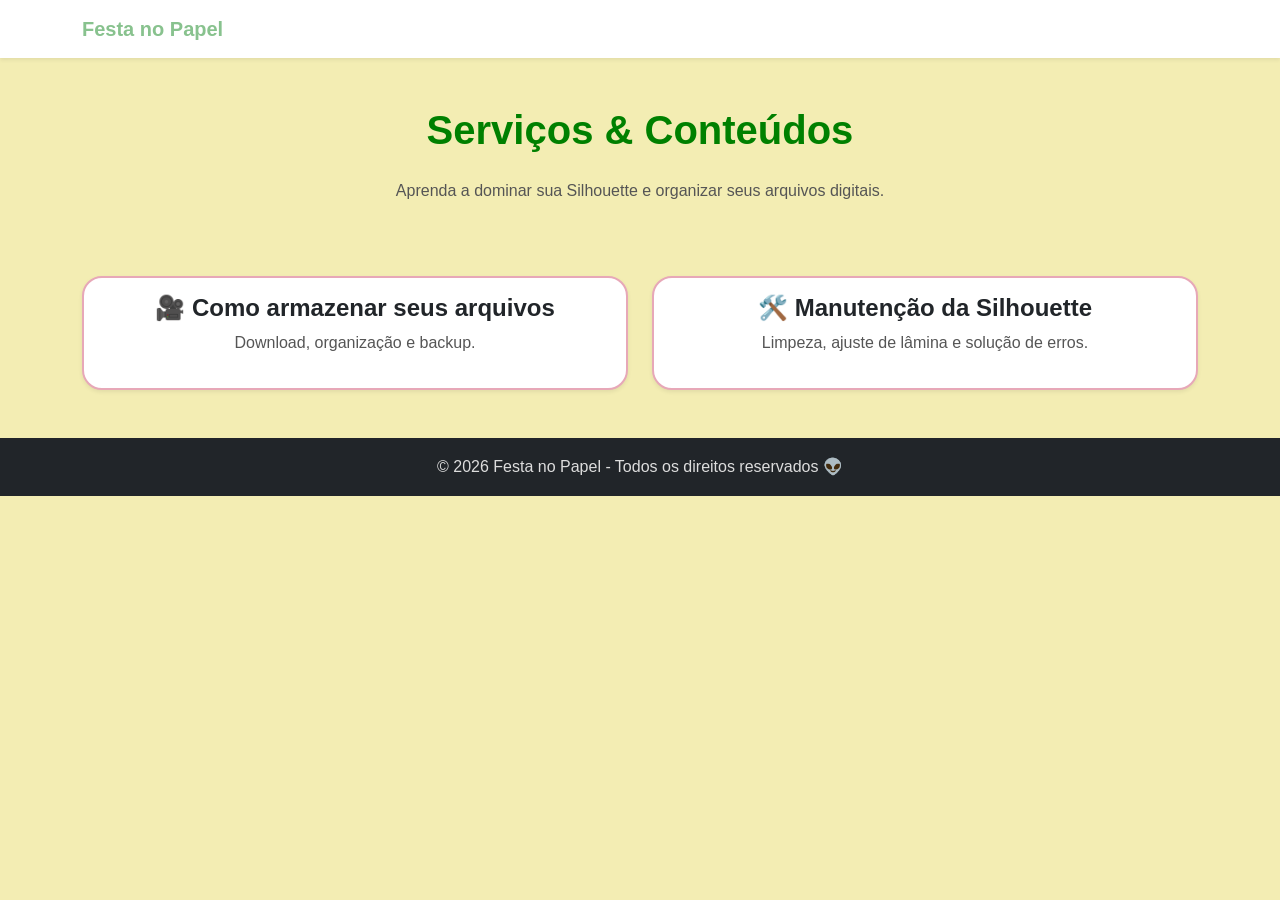
==== servicos.html @ 8022e6b0 "Initial commit" ====
<!DOCTYPE html>
<html lang="pt-BR">

<head>
  <meta charset="UTF-8">
  <title>Serviços | Festa no Papel</title>
  <meta name="viewport" content="width=device-width, initial-scale=1">
  <link href="https://cdn.jsdelivr.net/npm/bootstrap@5.3.2/dist/css/bootstrap.min.css" rel="stylesheet">
  <link rel="stylesheet" href="./assets/css/style.css">
</head>

<body>

  <!-- NAV -->
  <nav class="navbar navbar-expand-lg navbar-light bg-white shadow-sm">
    <div class="container">
      <a class="navbar-brand fw-bold" href="teste.html">Festa no Papel</a>
    </div>
  </nav>

  <!-- SERVIÇOS -->
  <section class="py-5 text-center">
    <div class="container">
      <h1 class="mb-4">Serviços & Conteúdos</h1>
      <p>Aprenda a dominar sua Silhouette e organizar seus arquivos digitais.</p>

      <div class="row mt-5 g-4">

        <!-- CARD 1 -->
        <div class="col-md-6">
          <div class="card shadow-sm video-card"
               data-video="https://www.youtube.com/embed/Uq5e291QdZ0"
               data-bs-toggle="modal"
               data-bs-target="#videoModal"
               style="cursor:pointer;">
            <div class="card-body">
              <h4>🎥 Como armazenar seus arquivos</h4>
              <p>Download, organização e backup.</p>
            </div>
          </div>
        </div>

        <!-- CARD 2 -->
        <div class="col-md-6">
          <div class="card shadow-sm video-card"
               data-video="https://www.youtube.com/embed/FCqsSV4r5v0"
               data-bs-toggle="modal"
               data-bs-target="#videoModal"
               style="cursor:pointer;">
            <div class="card-body">
              <h4>🛠️ Manutenção da Silhouette</h4>
              <p>Limpeza, ajuste de lâmina e solução de erros.</p>
            </div>
          </div>
        </div>

      </div>
    </div>
  </section>

  <!-- MODAL -->
  <div class="modal fade" id="videoModal" tabindex="-1">
    <div class="modal-dialog modal-lg modal-dialog-centered">
      <div class="modal-content">
        <div class="modal-header">
          <h5 class="modal-title">Vídeo Aula</h5>
          <button type="button" class="btn-close" data-bs-dismiss="modal"></button>
        </div>
        <div class="modal-body">
          <div class="ratio ratio-16x9">
            <iframe id="modalVideo"
                    src=""
                    allow="accelerometer; autoplay; clipboard-write; encrypted-media; gyroscope; picture-in-picture"
                    allowfullscreen>
            </iframe>
          </div>
        </div>
      </div>
    </div>
  </div>

  <!-- FOOTER -->
  <footer class="bg-dark text-white text-center py-3">
    <p class="mb-0">© 2026 Festa no Papel - Todos os direitos reservados 👽</p>
  </footer>

  <script src="./assets/js/scriptServico.js"></script>
  <!-- Bootstrap JS -->
  <script src="https://cdn.jsdelivr.net/npm/bootstrap@5.3.2/dist/js/bootstrap.bundle.min.js"></script>

  
 
</body>
</html>
---- assets/css/style.css ----
/* =====================
   RESET & BASE
===================== */
* {
  margin: 0;
  padding: 0;
  box-sizing: border-box;
}

body {
  font-family: 'Poppins', sans-serif;
  background-color: #F3EDB3;
  /* amarelo claro do logo */
  color: #2A2A2A;
  line-height: 1.6;
}

h1,
h2 {
  color: #008000
  /* verde menta do logo */
}

section {
  padding: 80px 0;
}

h1,
h2,
h3,
h4,
h5 {
  font-weight: 600;
}

p {
  color: #555;
}

/* =====================
   NAVBAR
===================== */
.navbar {
  background: #F3EDB3;
}

.navbar-brand {
  color: #88C28E !important;
  font-weight: 700;
}

.nav-link:hover {
  color: #B79AD6 !important;
}

/* =====================
   BOTÕES   */
.btn-primary-custom {
  background-color: #88C28E;
  border: none;
  color: white;
  border-radius: 30px;
  padding: 10px 25px;
  transition: 0.3s;
}

.btn-primary-custom:hover {
  background-color: #B79AD6;
  transform: translateY(-2px);
}

/* =====================
   HERO
===================== */

.hero {
  min-height: 70vh;
  background: linear-gradient(rgba(0,0,0,0.45), rgba(0,0,0,0.45)),
              url("../img/banners/mesa.webp");
  background-size: cover;
  background-position: center;
  display: flex;
  align-items: center;
  justify-content: center;
  text-align: center;
  color: white;
  padding: 0 20px;
}

.hero-content h1 {
  font-size: 3rem;
  font-weight: 600;
  margin-bottom: 20px;
}

.hero-content p {
  font-size: 1.2rem;
  margin-bottom: 30px;
  opacity: 0.9;
}

.btn-hero {
  display: inline-block;
  padding: 14px 40px;
  background: white;
  color: #333;
  text-decoration: none;
  border-radius: 50px;
  font-weight: 500;
  transition: 0.3s ease;
}

.btn-hero:hover {
  background: #f2f2f2;
  transform: translateY(-3px);
}


html {
  scroll-behavior: smooth;
}

/* =====================
   CATEGORIAS
===================== */
.categorias .card {
  border: none;
  border-radius: 15px;
  transition: 0.3s;
  background: #fff;
}

.categorias .card:hover {
  transform: translateY(-5px);
  box-shadow: 0 10px 25px rgba(0, 0, 0, 0.08);
}

/* =====================
   PRODUTOS
===================== */

.produto-card {
  border-radius: 16px;
  transition: all 0.3s ease;
  overflow: hidden;
}

.produto-card:hover {
  transform: translateY(-6px);
  box-shadow: 0 15px 35px rgba(0, 0, 0, 0.1);
}

.img-wrapper {
  height: 220px;
  overflow: hidden;
}

.img-wrapper img {
  width: 100%;
  height: 100%;
  object-fit: cover;
  transition: transform 0.4s ease;
}

.produto-card:hover img {
  transform: scale(1.08);
}

.preco {
  font-size: 1.3rem;
  font-weight: bold;
  color: #198754;
}

/* CARDS */
.card {
  border-radius: 20px;
  border: 2px solid #E7A8B8;
  /* rosa delicado */
}

.card:hover {
  transform: translateY(-5px);
  box-shadow: 0 15px 25px rgba(0, 0, 0, 0.08);
}

/* =====================
   CARROSSEL PRODUTOS
===================== */

/* Botões */
.carrossel-btn {
  background: #88C28E;
  border: none;
  color: white;
  font-size: 22px;
  width: 40px;
  height: 40px;
  border-radius: 50%;
  cursor: pointer;
  transition: 0.3s;
  z-index: 2;
}

.carrossel-container {
  position: relative;
  display: flex;
  align-items: center;
}

.carrossel-produtos {
  display: flex;
  gap: 20px;
  overflow-x: auto;
  scroll-behavior: smooth;

  /* SNAP PERFEITO */
  scroll-snap-type: x mandatory;
  padding: 20px 0;
}

.carrossel-produtos::-webkit-scrollbar {
  display: none;
}

/* CARD TAMANHO FIXO */
.carrossel-produtos > div {
  flex: 0 0 280px; /* largura fixa */
  scroll-snap-align: start;
}

/* Ajuste da imagem */
.img-wrapper {
  width: 100%;
  height: 280px; /* mesma proporção do card */
  overflow: hidden;
}

.img-wrapper img {
  width: 100%;
  height: 100%;
  object-fit: cover;
}
/* ================= COMO FUNCIONA ================= */

#como-funciona {
    text-align: center;
}

#como-funciona h2 {
    font-weight: 700;
    margin-bottom: 15px;
}

#como-funciona > p,
#como-funciona .text-muted {
    max-width: 700px;
    margin: 0 auto;
    text-align: center;
}

#como-funciona .mt-5 {
    text-align: center;
}

#como-funciona .btn {
    display: inline-block;
    padding: 12px 40px;
    font-weight: 600;
    border-radius: 30px;
    transition: 0.3s ease;
}

#como-funciona .btn:hover {
    transform: translateY(-3px);
    box-shadow: 0 8px 20px rgba(0,0,0,0.15);
}
.como-funciona h5 {
  margin-top: 20px;
  font-weight: 600;
}

/* =====================
   CLUBE
===================== */

.clube {
  background: #B79AD6;
  /* lilás do logo */
  color: white;
}

.clube h2 {
   font-size: 2.2rem;
}

.clube .btn-light {
  border-radius: 30px;
  padding: 10px 30px;
  font-weight: 500;
}

/* =====================
   DEPOIMENTOS
===================== */
.depoimentos .card {
  border: none;
  border-radius: 15px;
  padding: 20px;
  background: #fff;
  box-shadow: 0 5px 20px rgba(0, 0, 0, 0.05);
}

/* =====================
   FOOTER
===================== */
footer {
  background: #2A2A2A;
}

footer p,
footer small {
  color: #ddd;
}

/* =====================
   RESPONSIVIDADE
===================== */
@media (max-width: 768px) {
  .hero {
    text-align: center;
  }

  .hero h1 {
    font-size: 2.2rem;
  }
}

.carousel-control-prev,
.carousel-control-next {
  width: 5%;
}

.carousel-item {
  transition: transform 0.6s ease-in-out;
}

/* ANIMAÇÃO DOS BOTOES - efeito magnetic + glow */
.btn-premium {
  background: linear-gradient(135deg, #88C28E, #B79AD6);
  border: none;
  color: white;
  padding: 12px 28px;
  border-radius: 40px;
  font-weight: 600;
  transition: all 0.3s ease;
  position: relative;
  overflow: hidden;
}

.btn-premium:hover {
  transform: translateY(-3px) scale(1.05);
  box-shadow: 0 10px 25px rgba(183, 154, 214, 0.4);
}

#assinatura {
  color: white;
}

#assinatura h2 {
  font-size: 2.2rem;
}

#assinatura .card {
  border-radius: 20px;
}

#assinatura .btn-success {
  border-radius: 30px;
  font-weight: 600;
}

/* ANIMAÇÃO DO CARRINHO */
.animar {
  animation: pulseGlow 0.4s ease;
}

@keyframes pulseGlow {
  0% {
    box-shadow: 0 0 0 rgba(255, 0, 0, 0);
  }

  50% {
    box-shadow: 0 0 10px rgba(255, 0, 0, 0.8);
  }

  100% {
    box-shadow: 0 0 0 rgba(255, 0, 0, 0);
  }
}
/* ================= CONTATO PROFISSIONAL ================= */

#contato h2 {
    font-weight: 700;
}

#contato .card {
    border-radius: 12px;
}

.map-responsive {
    overflow: hidden;
    border-radius: 12px;
}

.map-responsive iframe {
    width: 100%;
    height: 350px;
    border: 0;
}

/* Responsividade extra */
@media (max-width: 768px) {
    .map-responsive iframe {
        height: 280px;
    }
}
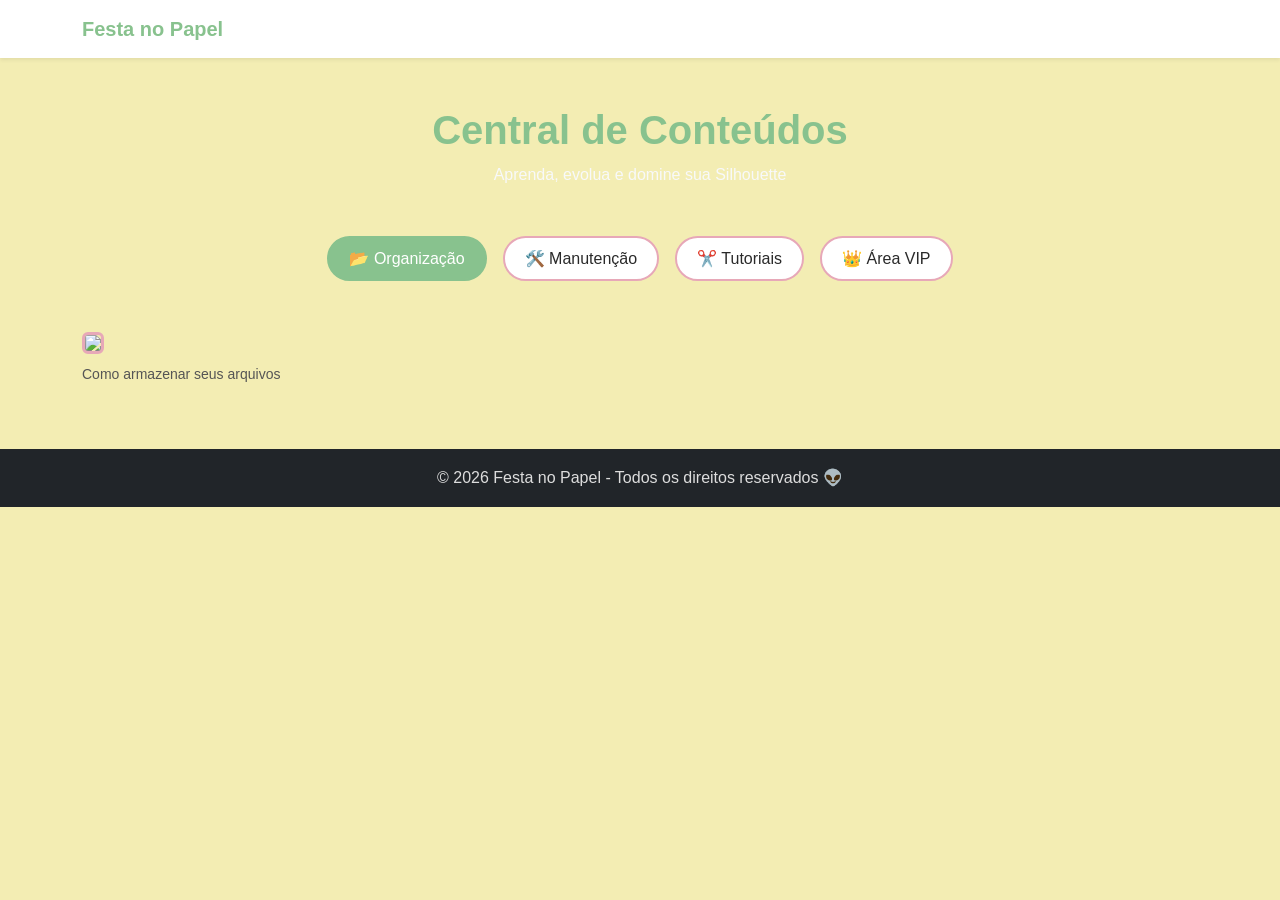
==== commit c2b11286: "ajustes ajustes em aula" ====
--- a/servicos.html
+++ b/servicos.html
@@ -14,45 +14,116 @@
   <!-- NAV -->
   <nav class="navbar navbar-expand-lg navbar-light bg-white shadow-sm">
     <div class="container">
-      <a class="navbar-brand fw-bold" href="teste.html">Festa no Papel</a>
+      <a class="navbar-brand fw-bold" href="index.html">Festa no Papel</a>
     </div>
   </nav>
 
-  <!-- SERVIÇOS -->
-  <section class="py-5 text-center">
-    <div class="container">
-      <h1 class="mb-4">Serviços & Conteúdos</h1>
-      <p>Aprenda a dominar sua Silhouette e organizar seus arquivos digitais.</p>
+<!-- ================= SERVIÇOS NETFLIX STYLE ================= -->
+<section class="py-5" id="servicos">
+  <div class="container">
 
-      <div class="row mt-5 g-4">
+    <div class="text-center mb-5">
+      <h1>Central de Conteúdos</h1>
+      <p class="text-light">Aprenda, evolua e domine sua Silhouette</p>
+    </div>
 
-        <!-- CARD 1 -->
-        <div class="col-md-6">
-          <div class="card shadow-sm video-card"
-               data-video="https://www.youtube.com/embed/Uq5e291QdZ0"
-               data-bs-toggle="modal"
-               data-bs-target="#videoModal"
-               style="cursor:pointer;">
-            <div class="card-body">
-              <h4>🎥 Como armazenar seus arquivos</h4>
-              <p>Download, organização e backup.</p>
+    <!-- ABAS -->
+   <ul class="nav nav-pills justify-content-center mb-5 abas-servicos">
+      <li class="nav-item">
+        <button class="nav-link active" data-bs-toggle="pill" data-bs-target="#organizacao">
+          📂 Organização
+        </button>
+      </li>
+      <li class="nav-item">
+        <button class="nav-link" data-bs-toggle="pill" data-bs-target="#manutencao">
+          🛠️ Manutenção
+        </button>
+      </li>
+      <li class="nav-item">
+        <button class="nav-link" data-bs-toggle="pill" data-bs-target="#tutoriais">
+          ✂️ Tutoriais
+        </button>
+      </li>
+      <li class="nav-item">
+        <button class="nav-link" data-bs-toggle="pill" data-bs-target="#vip">
+          👑 Área VIP
+        </button>
+      </li>
+    </ul>
+
+    <div class="tab-content">
+
+      <!-- ================= ORGANIZAÇÃO ================= -->
+      <div class="tab-pane fade show active" id="organizacao">
+        <div class="row g-4">
+
+          <div class="col-md-3">
+            <div class="video-card-netflix"
+                 data-video="https://www.youtube.com/embed/Uq5e291QdZ0"
+                 data-bs-toggle="modal"
+                 data-bs-target="#videoModal">
+              <img src="https://img.youtube.com/vi/Uq5e291QdZ0/hqdefault.jpg" class="img-fluid rounded">
+              <p class="mt-2">Como armazenar seus arquivos</p>
             </div>
           </div>
+
+        </div>
+      </div>
+
+      <!-- ================= MANUTENÇÃO ================= -->
+      <div class="tab-pane fade" id="manutencao">
+        <div class="row g-4">
+
+          <div class="col-md-3">
+            <div class="video-card-netflix"
+                 data-video="https://www.youtube.com/embed/FCqsSV4r5v0"
+                 data-bs-toggle="modal"
+                 data-bs-target="#videoModal">
+              <img src="https://img.youtube.com/vi/FCqsSV4r5v0/hqdefault.jpg" class="img-fluid rounded">
+              <p class="mt-2">Manutenção da Silhouette</p>
+            </div>
+          </div>
+
+        </div>
+      </div>
+
+      <!-- ================= TUTORIAIS ================= -->
+      <div class="tab-pane fade" id="tutoriais">
+        <div class="row g-4">
+
+          <div class="col-md-3">
+            <div class="video-card-netflix"
+                 data-video="https://www.youtube.com/embed/pWFKRgR0Aag"
+                 data-bs-toggle="modal"
+                 data-bs-target="#videoModal">
+              <img src="https://img.youtube.com/vi/pWFKRgR0Aag/hqdefault.jpg" class="img-fluid rounded">
+              <p class="mt-2">Como usar o Cameo 5</p>
+            </div>
+          </div>
+
+        </div>
+      </div>
+
+      <!-- ================= ÁREA VIP ================= -->
+      <div class="tab-pane fade" id="vip">
+        <div class="row g-4" id="areaVipConteudo">
+
+          <!-- Conteúdo liberado via JS -->
+
         </div>
 
-        <!-- CARD 2 -->
-        <div class="col-md-6">
-          <div class="card shadow-sm video-card"
-               data-video="https://www.youtube.com/embed/FCqsSV4r5v0"
-               data-bs-toggle="modal"
-               data-bs-target="#videoModal"
-               style="cursor:pointer;">
-            <div class="card-body">
-              <h4>🛠️ Manutenção da Silhouette</h4>
-              <p>Limpeza, ajuste de lâmina e solução de erros.</p>
-            </div>
-          </div>
+        <div id="bloqueioVip" class="text-center py-5">
+          <h4>🔒 Conteúdo exclusivo para assinantes</h4>
+          <p>Assine o Clube Festa no Papel para desbloquear.</p>
         </div>
+
+      </div>
+
+    </div>
+  </div>
+</section>
+        
+
 
       </div>
     </div>
@@ -68,10 +139,9 @@
         </div>
         <div class="modal-body">
           <div class="ratio ratio-16x9">
-            <iframe id="modalVideo"
-                    src=""
-                    allow="accelerometer; autoplay; clipboard-write; encrypted-media; gyroscope; picture-in-picture"
-                    allowfullscreen>
+            <iframe id="modalVideo" src=""
+              allow="accelerometer; autoplay; clipboard-write; encrypted-media; gyroscope; picture-in-picture"
+              allowfullscreen>
             </iframe>
           </div>
         </div>
@@ -88,7 +158,8 @@
   <!-- Bootstrap JS -->
   <script src="https://cdn.jsdelivr.net/npm/bootstrap@5.3.2/dist/js/bootstrap.bundle.min.js"></script>
 
-  
- 
+
+
 </body>
+
 </html>
--- a/assets/css/style.css
+++ b/assets/css/style.css
@@ -424,4 +424,77 @@
     .map-responsive iframe {
         height: 280px;
     }
+}
+
+/* css dos serviços */
+
+
+#servicos {
+  background-color: #F3EDB3; /* mesmo fundo do site */
+}
+
+#servicos h1 {
+  color: #88C28E;
+  font-weight: 700;
+}
+
+#servicos p {
+  color: #555;
+}
+
+/* ABAS */
+.abas-servicos .nav-link {
+  background: white;
+  color: #2A2A2A;
+  border-radius: 30px;
+  margin: 0 8px;
+  padding: 8px 20px;
+  border: 2px solid #E7A8B8;
+  transition: 0.3s;
+}
+
+.abas-servicos .nav-link.active {
+  background: #88C28E;
+  color: white;
+  border-color: #88C28E;
+}
+
+.abas-servicos .nav-link:hover {
+  background: #B79AD6;
+  color: white;
+  border-color: #B79AD6;
+}
+
+/* CARDS NETFLIX AJUSTADOS */
+.video-card-netflix {
+  cursor: pointer;
+  transition: 0.3s;
+}
+
+.video-card-netflix img {
+  border-radius: 16px;
+  border: 3px solid #E7A8B8;
+}
+
+.video-card-netflix:hover {
+  transform: translateY(-6px);
+}
+
+.video-card-netflix p {
+  font-size: 14px;
+  color: #2A2A2A;
+  font-weight: 500;
+  margin-top: 8px;
+}
+
+/* ÁREA VIP */
+#vip h4 {
+  color: #B79AD6;
+  font-weight: 700;
+}
+
+#bloqueioVip {
+  background: white;
+  border-radius: 20px;
+  border: 2px dashed #B79AD6;
 }
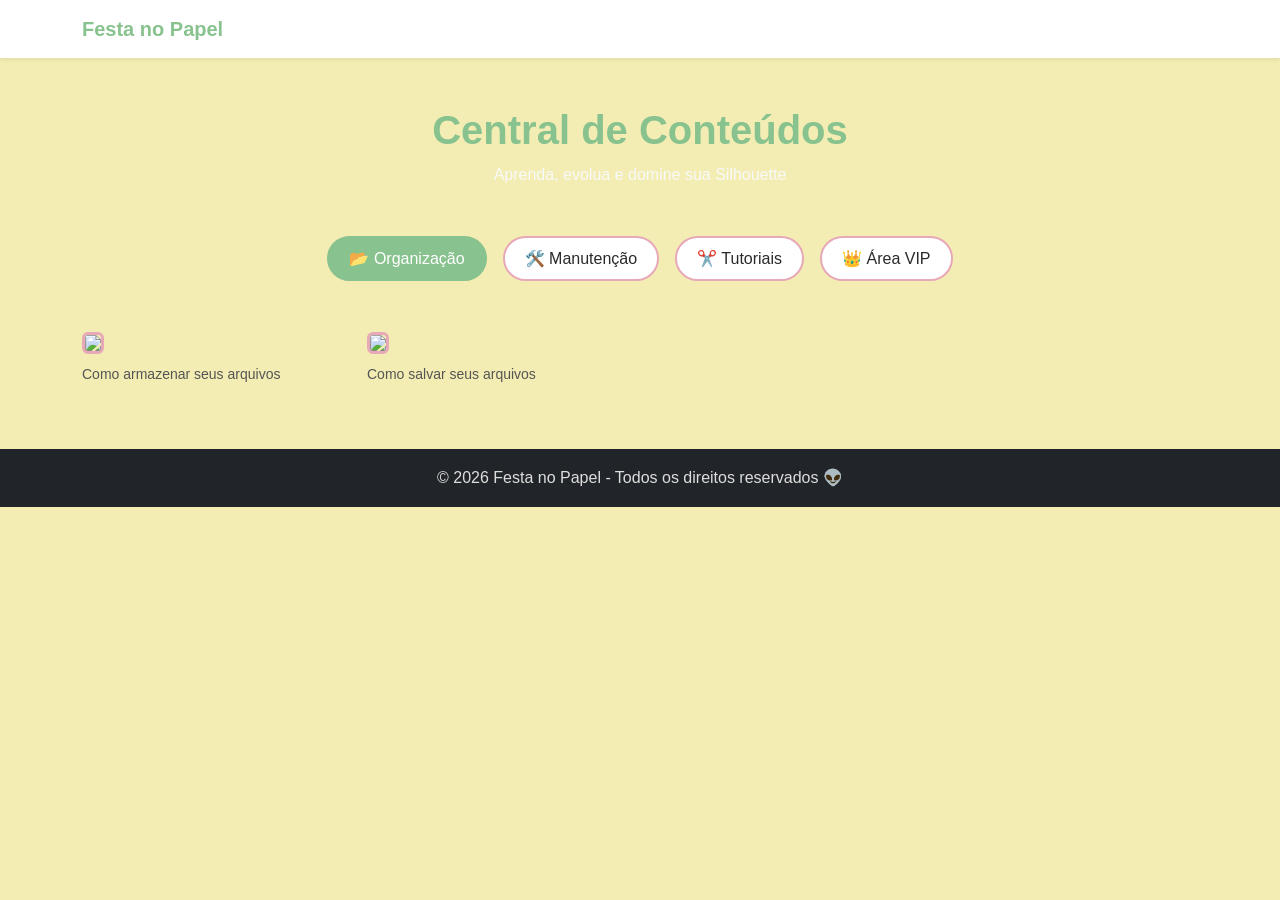
==== commit 48d271d1: ". ." ====
--- a/servicos.html
+++ b/servicos.html
@@ -18,115 +18,141 @@
     </div>
   </nav>
 
-<!-- ================= SERVIÇOS NETFLIX STYLE ================= -->
-<section class="py-5" id="servicos">
-  <div class="container">
+  <!-- ================= SERVIÇOS NETFLIX STYLE ================= -->
+  <section class="py-5" id="servicos">
+    <div class="container">
 
-    <div class="text-center mb-5">
-      <h1>Central de Conteúdos</h1>
-      <p class="text-light">Aprenda, evolua e domine sua Silhouette</p>
-    </div>
+      <div class="text-center mb-5">
+        <h1>Central de Conteúdos</h1>
+        <p class="text-light">Aprenda, evolua e domine sua Silhouette</p>
+      </div>
 
-    <!-- ABAS -->
-   <ul class="nav nav-pills justify-content-center mb-5 abas-servicos">
-      <li class="nav-item">
-        <button class="nav-link active" data-bs-toggle="pill" data-bs-target="#organizacao">
-          📂 Organização
-        </button>
-      </li>
-      <li class="nav-item">
-        <button class="nav-link" data-bs-toggle="pill" data-bs-target="#manutencao">
-          🛠️ Manutenção
-        </button>
-      </li>
-      <li class="nav-item">
-        <button class="nav-link" data-bs-toggle="pill" data-bs-target="#tutoriais">
-          ✂️ Tutoriais
-        </button>
-      </li>
-      <li class="nav-item">
-        <button class="nav-link" data-bs-toggle="pill" data-bs-target="#vip">
-          👑 Área VIP
-        </button>
-      </li>
-    </ul>
+      <!-- ABAS -->
+      <ul class="nav nav-pills justify-content-center mb-5 abas-servicos">
+        <li class="nav-item">
+          <button class="nav-link active" data-bs-toggle="pill" data-bs-target="#organizacao">
+            📂 Organização
+          </button>
+        </li>
+        <li class="nav-item">
+          <button class="nav-link" data-bs-toggle="pill" data-bs-target="#manutencao">
+            🛠️ Manutenção
+          </button>
+        </li>
+        <li class="nav-item">
+          <button class="nav-link" data-bs-toggle="pill" data-bs-target="#tutoriais">
+            ✂️ Tutoriais
+          </button>
+        </li>
+        <li class="nav-item">
+          <button class="nav-link" data-bs-toggle="pill" data-bs-target="#vip">
+            👑 Área VIP
+          </button>
+        </li>
+      </ul>
 
-    <div class="tab-content">
+      <div class="tab-content">
 
-      <!-- ================= ORGANIZAÇÃO ================= -->
-      <div class="tab-pane fade show active" id="organizacao">
-        <div class="row g-4">
+        <!-- ================= ORGANIZAÇÃO ================= -->
+        <div class="tab-pane fade show active" id="organizacao">
+          <div class="row g-4">
 
-          <div class="col-md-3">
-            <div class="video-card-netflix"
-                 data-video="https://www.youtube.com/embed/Uq5e291QdZ0"
-                 data-bs-toggle="modal"
-                 data-bs-target="#videoModal">
-              <img src="https://img.youtube.com/vi/Uq5e291QdZ0/hqdefault.jpg" class="img-fluid rounded">
-              <p class="mt-2">Como armazenar seus arquivos</p>
+            <div class="col-md-3">
+              <div class="video-card-netflix" data-video="https://www.youtube.com/embed/Uq5e291QdZ0"
+                data-bs-toggle="modal" data-bs-target="#videoModal">
+                <img src="https://img.youtube.com/vi/Uq5e291QdZ0/hqdefault.jpg" class="img-fluid rounded">
+                <p class="mt-2">Como armazenar seus arquivos</p>
+              </div>
             </div>
+
+            <div class="col-md-3">
+              <div class="video-card-netflix"
+                data-video="https://www.youtube.com/embed/WOM8wUYQ2Bs?si=orEmeEIfYVTPL94e0" data-bs-toggle="modal"
+                data-bs-target="#videoModal">
+                <img src="https://img.youtube.com/vi/WOM8wUYQ2Bs/hqdefault.jpg" class="img-fluid rounded">
+                <p class="mt-2">Como salvar seus arquivos</p>
+              </div>
+            </div>
+
+          </div>
+        </div>
+
+        <!-- ================= MANUTENÇÃO ================= -->
+        <div class="tab-pane fade" id="manutencao">
+          <div class="row g-4">
+
+            <div class="col-md-3">
+              <div class="video-card-netflix" data-video="https://www.youtube.com/embed/FCqsSV4r5v0"
+                data-bs-toggle="modal" data-bs-target="#videoModal">
+                <img src="https://img.youtube.com/vi/FCqsSV4r5v0/hqdefault.jpg" class="img-fluid rounded">
+                <p class="mt-2">Manutenção da Silhouette</p>
+              </div>
+            </div>
+
+            <div class="col-md-3">
+              <div class="video-card-netflix"
+                data-video="https://www.youtube.com/embed//9agI06FgJyI?si=nc7P9aZQZ2fVP5KL" data-bs-toggle="modal"
+                data-bs-target="#videoModal">
+
+                <img src="https://img.youtube.com/vi/9agI06FgJyI/hqdefault.jpg" class="img-fluid rounded">
+
+                <p class="mt-2">Manutenção Preventiva da Silhouette</p>
+              </div>
+            </div>
+
+          </div>
+        </div>
+
+        <!-- ================= TUTORIAIS ================= -->
+        <div class="tab-pane fade" id="tutoriais">
+          <div class="row g-4">
+
+            <div class="col-md-3">
+              <div class="video-card-netflix" data-video="https://www.youtube.com/embed/pWFKRgR0Aag"
+                data-bs-toggle="modal" data-bs-target="#videoModal">
+                <img src="https://img.youtube.com/vi/pWFKRgR0Aag/hqdefault.jpg" class="img-fluid rounded">
+                <p class="mt-2">Como usar o Cameo 5</p>
+              </div>
+            </div>
+
+            <div class="col-md-3">
+              <div class="video-card-netflix"
+                data-video="https://www.youtube.com/embed//9xJHLvMjjQQ?si=zht7pOlOTe4Z544M" data-bs-toggle="modal"
+                data-bs-target="#videoModal">
+
+                <img src="https://img.youtube.com/vi/9xJHLvMjjQQ/hqdefault.jpg" class="img-fluid rounded">
+
+                <p class="mt-2">Tudo o que a Silhouette Cameo 5 corta</p>
+              </div>
+            </div>
+
+
+          </div>
+        </div>
+
+        <!-- ================= ÁREA VIP ================= -->
+        <div class="tab-pane fade" id="vip">
+          <div class="row g-4" id="areaVipConteudo">
+
+            <!-- Conteúdo liberado via JS -->
+
+          </div>
+
+          <div id="bloqueioVip" class="text-center py-5">
+            <h4>🔒 Conteúdo exclusivo para assinantes</h4>
+            <p>Assine o Clube Festa no Papel para desbloquear.</p>
           </div>
 
         </div>
-      </div>
-
-      <!-- ================= MANUTENÇÃO ================= -->
-      <div class="tab-pane fade" id="manutencao">
-        <div class="row g-4">
-
-          <div class="col-md-3">
-            <div class="video-card-netflix"
-                 data-video="https://www.youtube.com/embed/FCqsSV4r5v0"
-                 data-bs-toggle="modal"
-                 data-bs-target="#videoModal">
-              <img src="https://img.youtube.com/vi/FCqsSV4r5v0/hqdefault.jpg" class="img-fluid rounded">
-              <p class="mt-2">Manutenção da Silhouette</p>
-            </div>
-          </div>
-
-        </div>
-      </div>
-
-      <!-- ================= TUTORIAIS ================= -->
-      <div class="tab-pane fade" id="tutoriais">
-        <div class="row g-4">
-
-          <div class="col-md-3">
-            <div class="video-card-netflix"
-                 data-video="https://www.youtube.com/embed/pWFKRgR0Aag"
-                 data-bs-toggle="modal"
-                 data-bs-target="#videoModal">
-              <img src="https://img.youtube.com/vi/pWFKRgR0Aag/hqdefault.jpg" class="img-fluid rounded">
-              <p class="mt-2">Como usar o Cameo 5</p>
-            </div>
-          </div>
-
-        </div>
-      </div>
-
-      <!-- ================= ÁREA VIP ================= -->
-      <div class="tab-pane fade" id="vip">
-        <div class="row g-4" id="areaVipConteudo">
-
-          <!-- Conteúdo liberado via JS -->
-
-        </div>
-
-        <div id="bloqueioVip" class="text-center py-5">
-          <h4>🔒 Conteúdo exclusivo para assinantes</h4>
-          <p>Assine o Clube Festa no Papel para desbloquear.</p>
-        </div>
-
-      </div>
-
-    </div>
-  </div>
-</section>
-        
-
 
       </div>
     </div>
+  </section>
+
+
+
+  </div>
+  </div>
   </section>
 
   <!-- MODAL -->
